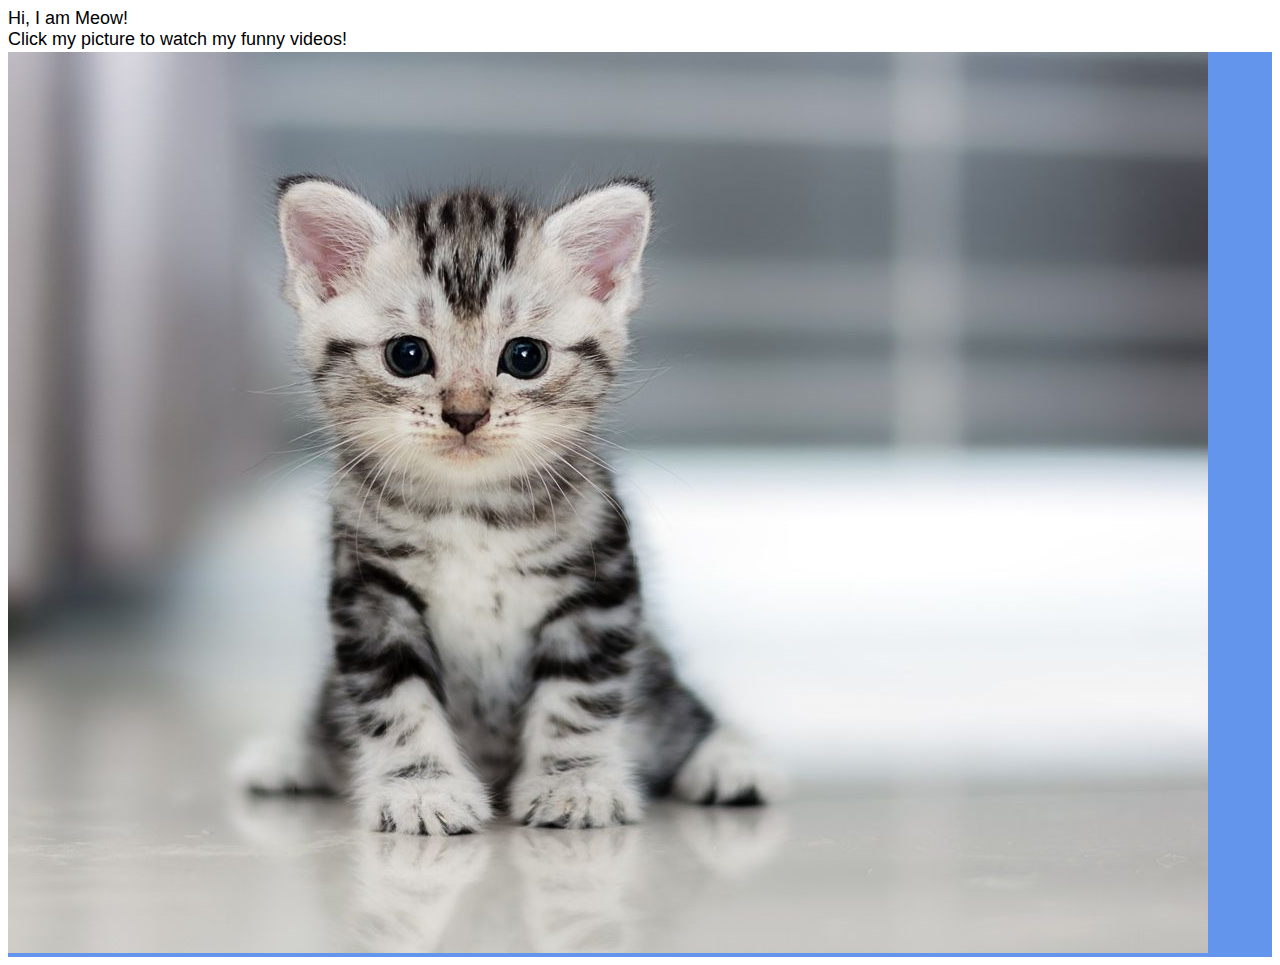
==== Meow project/meow.html @ 68783ffe "Initial Commit" ====
<!DOCTYPE html>
<header>
  <title>Meow</title>
  <link rel="stylesheet" href="meowStyles.css">
  <link rel="stylesheet" href="https://stackpath.bootstrapcdn.com/bootstrap/4.5.0/css/bootstrap.min.css"
    integrity="sha384-9aIt2nRpC12Uk9gS9baDl411NQApFmC26EwAOH8WgZl5MYYxFfc+NcPb1dKGj7Sk" crossorigin="anonymous">
</header>

<body>
  <div class="container font-styling">
    <div>Hi, I am Meow! </div>
    <div>Click my picture to watch my funny videos! </div>
  </div>

  <div class="container background-page image-style">
    <div>
      <span class="border border-danger">
        <a href="https://youtu.be/DXUAyRRkI6k"><img src="meow.jpg"/></a>
      </span>
    </div>
  </div>


</body>
---- Meow project/meowStyles.css ----
.cat-picture {
    width: 300px;
    background-color: aquamarine;
}

.background-page
{
    background-color: cornflowerblue;
}

.font-styling{
    font-family: Arial, Helvetica, sans-serif;
    font-size: large;
    
}

.image-style{
margin-top: 2px;
margin-bottom: 2px;

}
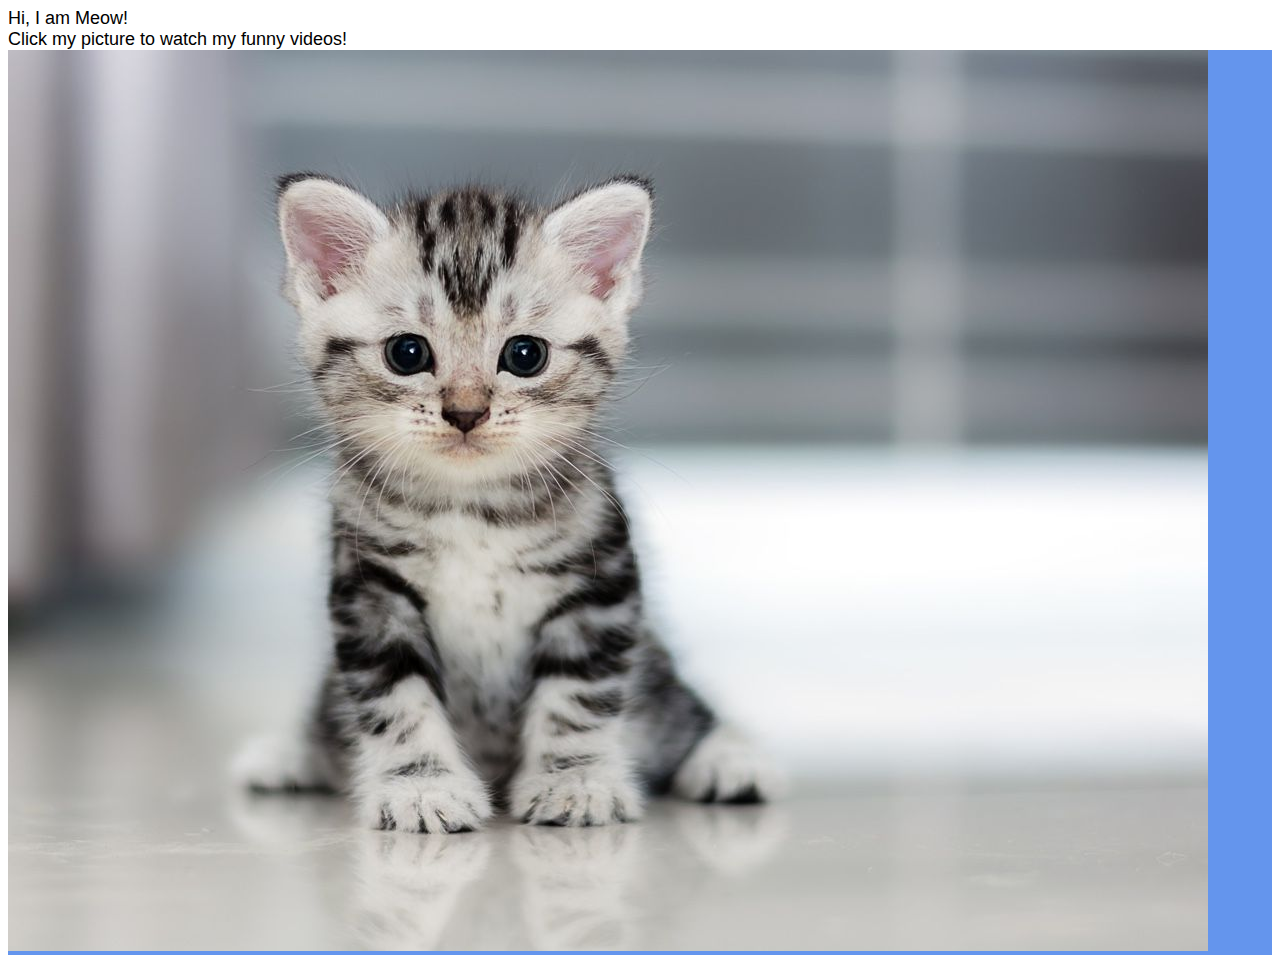
==== commit dd4d4ba4: "Updates on August 23" ====
--- a/Meow project/meow.html
+++ b/Meow project/meow.html
@@ -1,24 +1,25 @@
 <!DOCTYPE html>
-<header>
-  <title>Meow</title>
-  <link rel="stylesheet" href="meowStyles.css">
-  <link rel="stylesheet" href="https://stackpath.bootstrapcdn.com/bootstrap/4.5.0/css/bootstrap.min.css"
-    integrity="sha384-9aIt2nRpC12Uk9gS9baDl411NQApFmC26EwAOH8WgZl5MYYxFfc+NcPb1dKGj7Sk" crossorigin="anonymous">
-</header>
+<htm>
+  <header>
+    <title>Meow</title>
+    <link rel="stylesheet" href="meowStyles.css">
+    <link rel="stylesheet" href="https://stackpath.bootstrapcdn.com/bootstrap/4.5.0/css/bootstrap.min.css"
+      integrity="sha384-9aIt2nRpC12Uk9gS9baDl411NQApFmC26EwAOH8WgZl5MYYxFfc+NcPb1dKGj7Sk" crossorigin="anonymous">
+  </header>
 
-<body>
-  <div class="container font-styling">
-    <div>Hi, I am Meow! </div>
-    <div>Click my picture to watch my funny videos! </div>
-  </div>
+  <body>
+    <div class="container font-styling">
+      <div>Hi, I am Meow! </div>
+      <div>Click my picture to watch my funny videos! </div>
+    </div>
 
-  <div class="container background-page image-style">
-    <div>
-      <span class="border border-danger">
-        <a href="https://youtu.be/DXUAyRRkI6k"><img src="meow.jpg"/></a>
-      </span>
+    <div class="container background-page">
+      <div>
+        <span class="border border-danger">
+          <a href="https://youtu.be/DXUAyRRkI6k"><img src="meow.jpg" class="m-4"></a>
+        </span>
+      </div>
     </div>
-  </div>
+  </body>
 
-
-</body>+</htm>--- a/Meow project/meowStyles.css
+++ b/Meow project/meowStyles.css
@@ -15,7 +15,8 @@
 }
 
 .image-style{
-margin-top: 2px;
-margin-bottom: 2px;
+    width: 100%;
+    object-fit: cover;
+    height: 300px; 
 
 }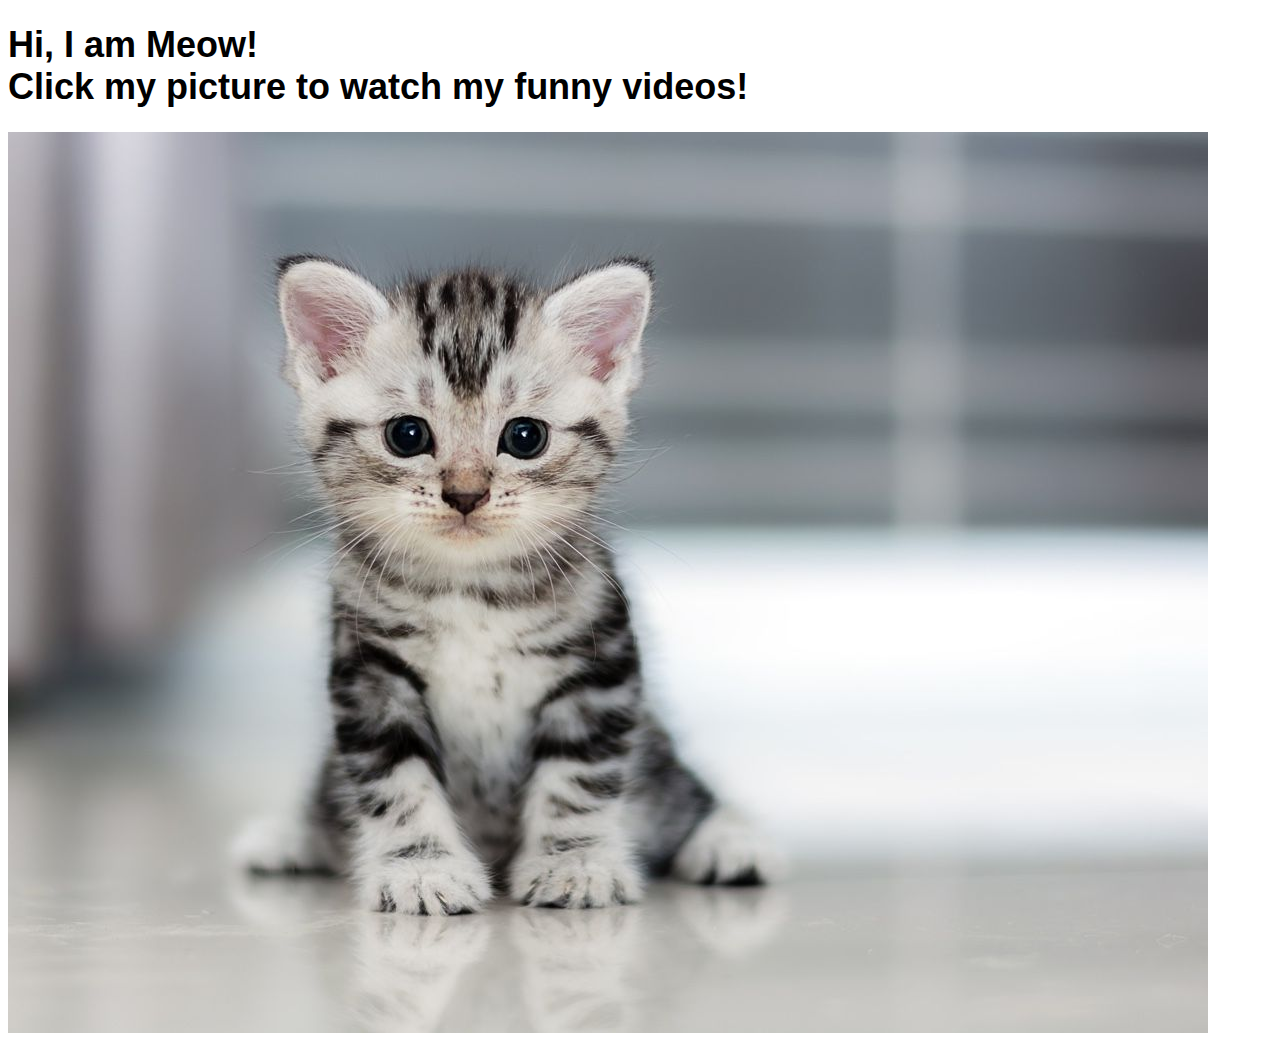
==== commit 40f8becf: "changes to styling" ====
--- a/Meow project/meow.html
+++ b/Meow project/meow.html
@@ -1,25 +1,30 @@
 <!DOCTYPE html>
-<htm>
+<html>
   <header>
     <title>Meow</title>
-    <link rel="stylesheet" href="meowStyles.css">
-    <link rel="stylesheet" href="https://stackpath.bootstrapcdn.com/bootstrap/4.5.0/css/bootstrap.min.css"
-      integrity="sha384-9aIt2nRpC12Uk9gS9baDl411NQApFmC26EwAOH8WgZl5MYYxFfc+NcPb1dKGj7Sk" crossorigin="anonymous">
+    <link rel="stylesheet" href="meowStyles.css" />
+    <link
+      rel="stylesheet"
+      href="https://stackpath.bootstrapcdn.com/bootstrap/4.5.0/css/bootstrap.min.css"
+      integrity="sha384-9aIt2nRpC12Uk9gS9baDl411NQApFmC26EwAOH8WgZl5MYYxFfc+NcPb1dKGj7Sk"
+      crossorigin="anonymous"
+    />
   </header>
 
   <body>
-    <div class="container font-styling">
-      <div>Hi, I am Meow! </div>
-      <div>Click my picture to watch my funny videos! </div>
-    </div>
+    <div class="container bg-primary">
+      <h1>
+        <div class="mt-4">Hi, I am Meow!</div>
+        <div>Click my picture to watch my funny videos!</div>
+      </h1>
 
-    <div class="container background-page">
       <div>
-        <span class="border border-danger">
-          <a href="https://youtu.be/DXUAyRRkI6k"><img src="meow.jpg" class="m-4"></a>
+        <span class="card cat-picture">
+          <a href="https://youtu.be/DXUAyRRkI6k" target="_blank"
+            ><img src="meow.jpg"
+          /></a>
         </span>
       </div>
     </div>
   </body>
-
-</htm>+</html>
--- a/Meow project/meowStyles.css
+++ b/Meow project/meowStyles.css
@@ -1,22 +1,10 @@
-.cat-picture {
-    width: 300px;
-    background-color: aquamarine;
+body{
+    font-family: Arial, Helvetica, sans-serif;
+    font-size: large;
 }
 
-.background-page
-{
-    background-color: cornflowerblue;
-}
-
-.font-styling{
-    font-family: Arial, Helvetica, sans-serif;
-    font-size: large;
-    
-}
-
-.image-style{
-    width: 100%;
+.cat-picture {
+    width: 50%;
     object-fit: cover;
     height: 300px; 
-
 }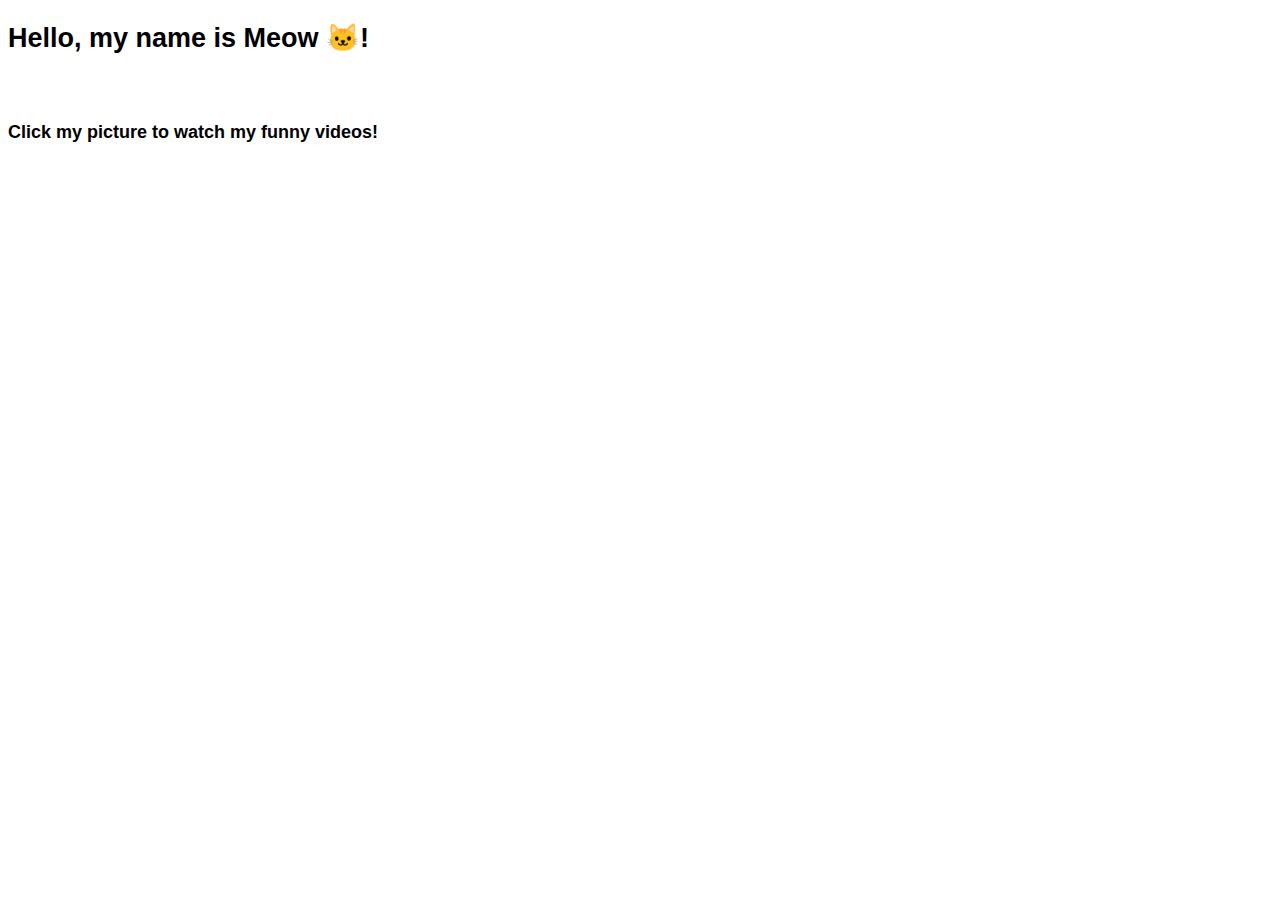
==== commit bf54ebe9: "changes to styling" ====
--- a/Meow project/meow.html
+++ b/Meow project/meow.html
@@ -2,6 +2,7 @@
 <html>
   <header>
     <title>Meow</title>
+    <meta charset="UTF-8" />
     <link rel="stylesheet" href="meowStyles.css" />
     <link
       rel="stylesheet"
@@ -12,18 +13,13 @@
   </header>
 
   <body>
-    <div class="container bg-primary">
-      <h1>
-        <div class="mt-4">Hi, I am Meow!</div>
-        <div>Click my picture to watch my funny videos!</div>
-      </h1>
-
-      <div>
-        <span class="card cat-picture">
-          <a href="https://youtu.be/DXUAyRRkI6k" target="_blank"
-            ><img src="meow.jpg"
-          /></a>
-        </span>
+    <div class="container">
+      <div class="card">
+        <h2 class="card-title bg-primary">Hello, my name is Meow 🐱!</h2>
+        <a href="https://youtu.be/DXUAyRRkI6k" target="_blank">
+          <img class="card-img-top cat-picture" src="meow.jpg"/>
+        </a>
+        <h4 class="bg-danger mb-4">Click my picture to watch my funny videos!</h4>
       </div>
     </div>
   </body>
--- a/Meow project/meowStyles.css
+++ b/Meow project/meowStyles.css
@@ -4,7 +4,6 @@
 }
 
 .cat-picture {
-    width: 50%;
-    object-fit: cover;
-    height: 300px; 
+    width:0rem;
+    height: 25%; 
 }